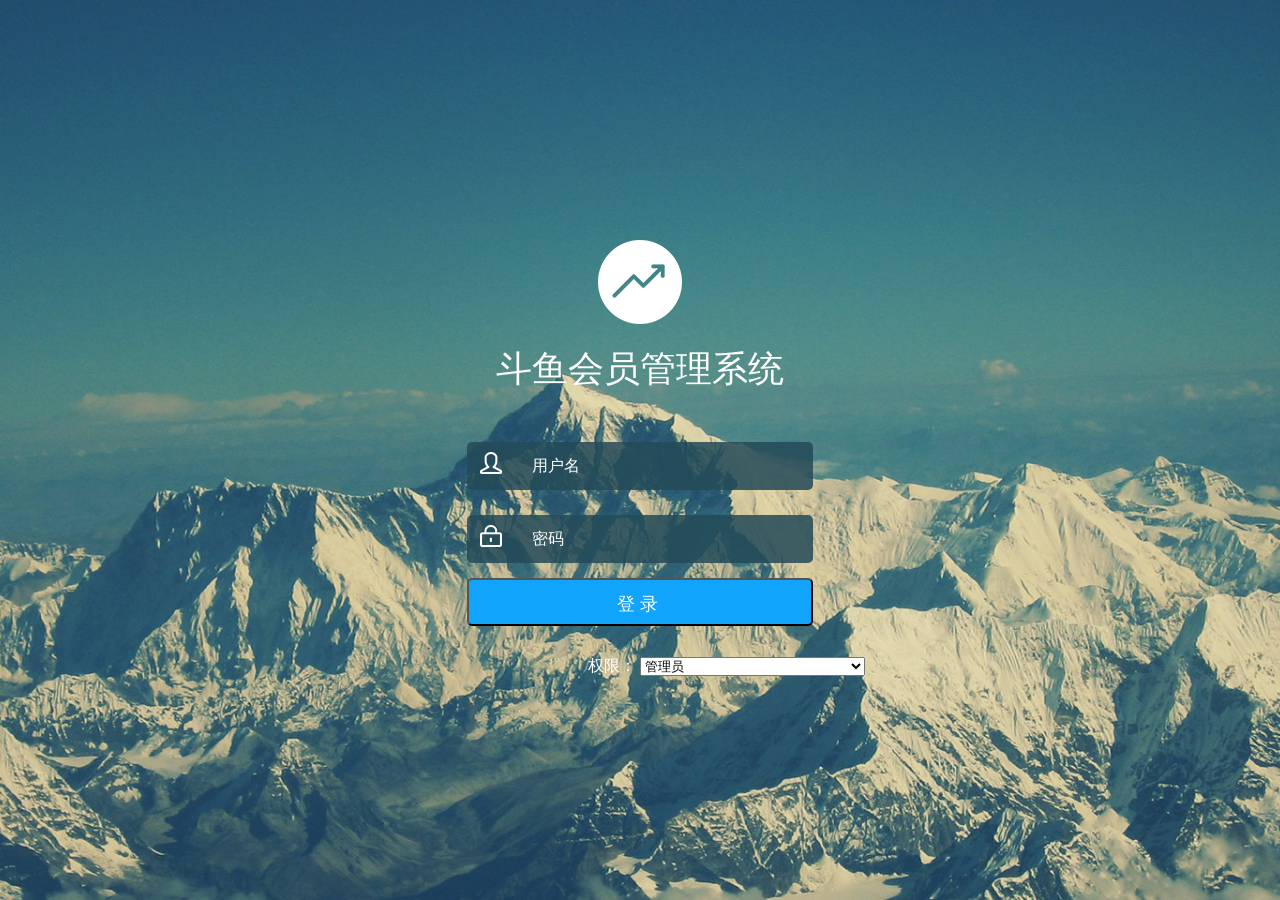
==== src/main/resources/static/index.html @ 50ec1e51 "初始化" ====
<!DOCTYPE html>
<html lang="en">
<head>
    <meta charset="UTF-8">
    <title>Title</title>
</head>
<link href="js/bootstrap.css" rel="stylesheet" />

<script type="text/javascript" src="js/jquery-1.10.2.js"></script>  
<title>用户登陆</title>
<style>
*{
    padding: 0;
    margin: 0;
    box-sizing: border-box;
    font-family: "微软雅黑", Verdana, Arial, Helvetica, sans-serif;
}
ul,li{
    list-style: none
}
button{
    text-decoration: none;
}
body{

}
/*登录start*/
.login {
    width: 100%;
    height: 100%;
    background: url(images/login-bg.jpg) no-repeat center center;
    position: absolute;
    top: 0;
    left: 0;
    background-size: cover;
    text-align: center;
    overflow: hidden;
}
.login .loginArea {
    width: 346px;
    height: 420px;
    position: absolute;
    top: 50%;
    left: 50%;
    margin: -210px 0 0 -173px;
}

.login .loginArea .header img {
    width: 84px;
    height: 84px;
}

.login .loginArea .header h3 {
    font-size: 36px;
    color: #fff;
    line-height: 46px;
    font-weight: normal;
    margin-top: 18px;
}

.login .loginArea .content {
    margin-top: 50px;
}

.login .loginArea .content ul {
    padding-bottom: 15px;
}

.login .loginArea .content li, .login .loginArea .content button.loginBtn {
    border-radius: 5px;
}

.login .loginArea .content li {
    background-color: rgba(36, 74, 89, 0.85);
    margin-top: 25px;
    overflow: hidden;
}

.login .loginArea .content button.loginBtn {
    width: 100%;
    height: 48px;
    display: block;
    background-color: #10a4fc;
    font-size: 18px;
    color: #fff;
    line-height: 48px;
    text-align: center;
    letter-spacing: 5px;
}

.login .loginArea .content button.loginBtn:hover {
    background-color: #0b8cd9;
}

.login .loginArea .content em {
    width: 37px;
    height: 28px;
    display: block;
    float: left;
    margin: 10px 0 0 13px;
    background: url(images/login-icon.png) no-repeat;
}

.login .loginArea .content input {
    width: 296px;
    height: 48px;
    display: block;
    float: left;
    border: none;
    background-color: transparent;
    padding-left: 15px;
    font-size: 16px;
    line-height: 100%;
    color: #fff;
}

input::-webkit-input-placeholder{
    color: #fff;
}
input:-moz-placeholder{
    color: #fff;
}
input::-moz-placeholder{
    color: #fff;
}
input:-ms-input-placeholder{
    color: #fff;
}

.login .loginArea .content li:nth-child(1) em {
    background-position: 0 0;
}

.login .loginArea .content li:nth-child(2) em {
    background-position: 0 -32px;
}

.login .loginArea .content li:nth-child(3) {
    width: 100%;
    height: 28px;
    font-size: 18px;
    color: #f35e5e;
    line-height: 32px;
    text-align: left;
    background: none;
    margin: 0;
}
.form-control{
	display:inline-block !important;
	width: 65% !important;
}

</style>
<script>

function login(){
	$.post("/DouyuMMS/login/judgeUser?account="+$("#loginId").val()+"&password="+$("#password").val()+"&privilege="+$("#privilege").val(),function(data){
		
		if(data.result == "error"){
			alert("用户名或密码错误！！！");
			return;
		}
		 else if(data.result == "black"){			
			alert("你已经被拉入黑名单，请找管理员取消拉黑！！！");
			return;
		}
		else{			
			$("#login-regis").attr("method","post");
            $("#login-regis").attr("action","/DouyuMMS/login/r");
            $("#login-regis").submit();
		}
	});		
}

</script>
</head>
<body>
<div class="login">
    <div class="loginArea">
        <div class="header">
            <img src="images/login-logo.png" alt="">
            <h3>斗鱼会员管理系统</h3>
        </div>
        <div class="content">
            <form id="login-regis" operatype="login">
                <ul>
                    <li><em></em><input type="text" name="account"  placeholder="用户名" id="loginId" value="" required></li>
                    <li><em></em><input type="password" name="password"  placeholder="密码" id="password" value="" required></li>
                </ul>
                <button class="loginBtn" id="admin_btns" type="button" onclick="login()">登录</button>
                <div style="height:30px !important;"></div>
                 <div class="col-sm-6 col-xs-12" style="position:relative;left:25%;">
	                <div class="form-group">
                        <label style="color:#fff;">权限：</label>
                        <select class="form-control" name="privilege" id="privilege">
                            <option value="0" selected>管理员</option>
             				<option value="1">会员</option>
             				<option value="2">主播</option>
                        </select>
                    </div>	
                  </div>	
            </form>
        </div>
    </div>
</div>


</body>
</html>
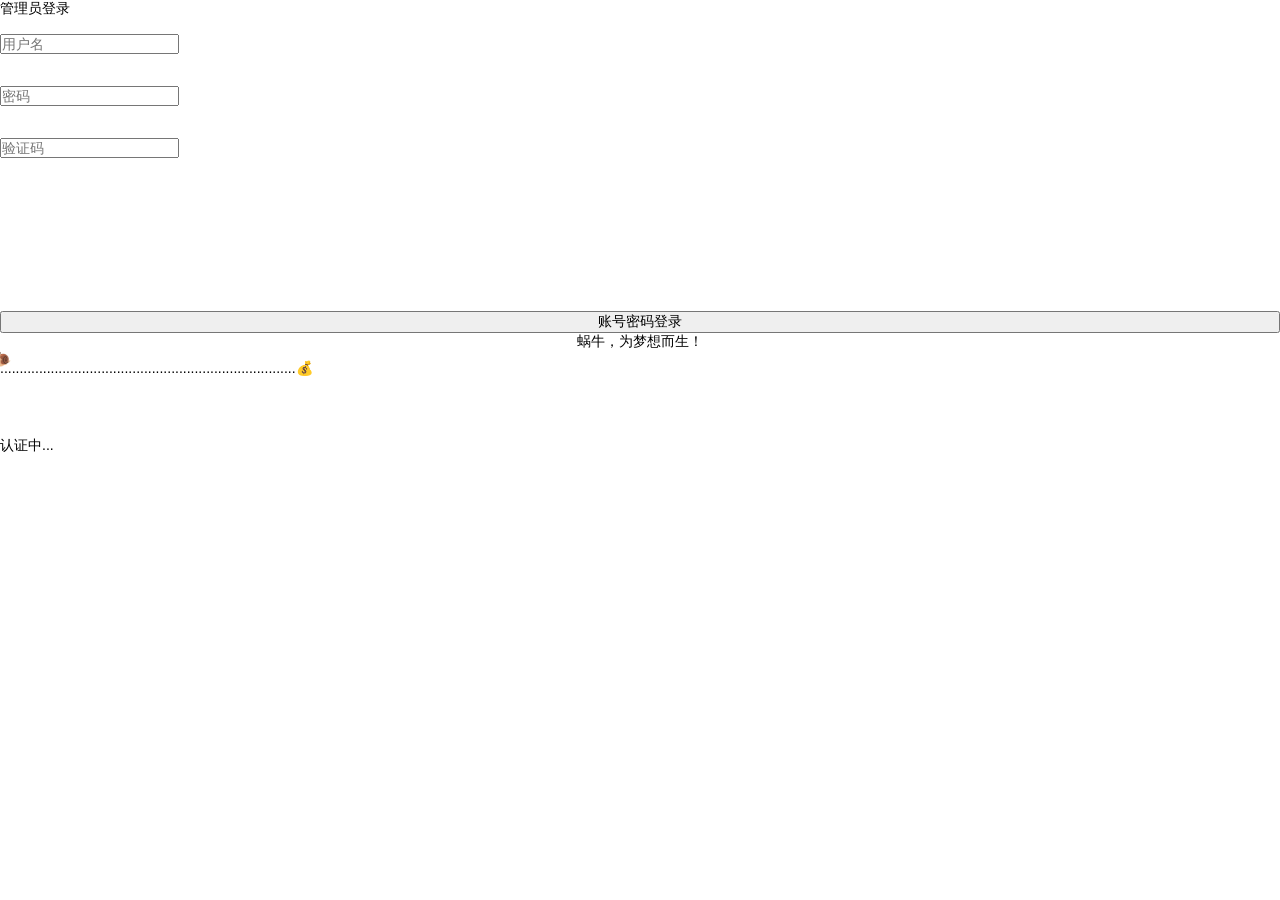
==== commit e64dc6b8: "login page" ====
--- a/src/main/resources/static/index.html
+++ b/src/main/resources/static/index.html
@@ -1,209 +1,335 @@
-<!DOCTYPE html>
-<html lang="en">
-<head>
-    <meta charset="UTF-8">
-    <title>Title</title>
-</head>
-<link href="js/bootstrap.css" rel="stylesheet" />
-
-<script type="text/javascript" src="js/jquery-1.10.2.js"></script>  
-<title>用户登陆</title>
-<style>
-*{
-    padding: 0;
-    margin: 0;
-    box-sizing: border-box;
-    font-family: "微软雅黑", Verdana, Arial, Helvetica, sans-serif;
-}
-ul,li{
-    list-style: none
-}
-button{
-    text-decoration: none;
-}
-body{
-
-}
-/*登录start*/
-.login {
-    width: 100%;
-    height: 100%;
-    background: url(images/login-bg.jpg) no-repeat center center;
-    position: absolute;
-    top: 0;
-    left: 0;
-    background-size: cover;
-    text-align: center;
-    overflow: hidden;
-}
-.login .loginArea {
-    width: 346px;
-    height: 420px;
-    position: absolute;
-    top: 50%;
-    left: 50%;
-    margin: -210px 0 0 -173px;
-}
-
-.login .loginArea .header img {
-    width: 84px;
-    height: 84px;
-}
-
-.login .loginArea .header h3 {
-    font-size: 36px;
-    color: #fff;
-    line-height: 46px;
-    font-weight: normal;
-    margin-top: 18px;
-}
-
-.login .loginArea .content {
-    margin-top: 50px;
-}
-
-.login .loginArea .content ul {
-    padding-bottom: 15px;
-}
-
-.login .loginArea .content li, .login .loginArea .content button.loginBtn {
-    border-radius: 5px;
-}
-
-.login .loginArea .content li {
-    background-color: rgba(36, 74, 89, 0.85);
-    margin-top: 25px;
-    overflow: hidden;
-}
-
-.login .loginArea .content button.loginBtn {
-    width: 100%;
-    height: 48px;
-    display: block;
-    background-color: #10a4fc;
-    font-size: 18px;
-    color: #fff;
-    line-height: 48px;
-    text-align: center;
-    letter-spacing: 5px;
-}
-
-.login .loginArea .content button.loginBtn:hover {
-    background-color: #0b8cd9;
-}
-
-.login .loginArea .content em {
-    width: 37px;
-    height: 28px;
-    display: block;
-    float: left;
-    margin: 10px 0 0 13px;
-    background: url(images/login-icon.png) no-repeat;
-}
-
-.login .loginArea .content input {
-    width: 296px;
-    height: 48px;
-    display: block;
-    float: left;
-    border: none;
-    background-color: transparent;
-    padding-left: 15px;
-    font-size: 16px;
-    line-height: 100%;
-    color: #fff;
-}
-
-input::-webkit-input-placeholder{
-    color: #fff;
-}
-input:-moz-placeholder{
-    color: #fff;
-}
-input::-moz-placeholder{
-    color: #fff;
-}
-input:-ms-input-placeholder{
-    color: #fff;
-}
-
-.login .loginArea .content li:nth-child(1) em {
-    background-position: 0 0;
-}
-
-.login .loginArea .content li:nth-child(2) em {
-    background-position: 0 -32px;
-}
-
-.login .loginArea .content li:nth-child(3) {
-    width: 100%;
-    height: 28px;
-    font-size: 18px;
-    color: #f35e5e;
-    line-height: 32px;
-    text-align: left;
-    background: none;
-    margin: 0;
-}
-.form-control{
-	display:inline-block !important;
-	width: 65% !important;
-}
-
-</style>
-<script>
-
-function login(){
-	$.post("/DouyuMMS/login/judgeUser?account="+$("#loginId").val()+"&password="+$("#password").val()+"&privilege="+$("#privilege").val(),function(data){
-		
-		if(data.result == "error"){
-			alert("用户名或密码错误！！！");
-			return;
-		}
-		 else if(data.result == "black"){			
-			alert("你已经被拉入黑名单，请找管理员取消拉黑！！！");
-			return;
-		}
-		else{			
-			$("#login-regis").attr("method","post");
-            $("#login-regis").attr("action","/DouyuMMS/login/r");
-            $("#login-regis").submit();
-		}
-	});		
-}
-
-</script>
-</head>
-<body>
-<div class="login">
-    <div class="loginArea">
-        <div class="header">
-            <img src="images/login-logo.png" alt="">
-            <h3>斗鱼会员管理系统</h3>
-        </div>
-        <div class="content">
-            <form id="login-regis" operatype="login">
-                <ul>
-                    <li><em></em><input type="text" name="account"  placeholder="用户名" id="loginId" value="" required></li>
-                    <li><em></em><input type="password" name="password"  placeholder="密码" id="password" value="" required></li>
-                </ul>
-                <button class="loginBtn" id="admin_btns" type="button" onclick="login()">登录</button>
-                <div style="height:30px !important;"></div>
-                 <div class="col-sm-6 col-xs-12" style="position:relative;left:25%;">
-	                <div class="form-group">
-                        <label style="color:#fff;">权限：</label>
-                        <select class="form-control" name="privilege" id="privilege">
-                            <option value="0" selected>管理员</option>
-             				<option value="1">会员</option>
-             				<option value="2">主播</option>
-                        </select>
-                    </div>	
-                  </div>	
-            </form>
-        </div>
-    </div>
-</div>
-
-
-</body>
-</html>+<!DOCTYPE html>
+<html>
+<head>
+    <meta charset="UTF-8">
+    <meta http-equiv="X-UA-Compatible" content="IE=edge,chrome=1">
+    <meta name="viewport" content="width=device-width, initial-scale=1.0">
+    <meta http-equiv="pragma" content="no-cache">
+    <meta http-equiv="cache-control" content="no-cache">
+    <meta http-equiv="expires" content="0">
+    <title>Login</title>
+    <link href="/css/default.css" rel="stylesheet" type="text/css" />
+    <!--必要样式-->
+    <link href="/css/styles.css" rel="stylesheet" type="text/css" />
+    <link href="/css/demo.css" rel="stylesheet" type="text/css" />
+    <link href="/css/loaders.css" rel="stylesheet" type="text/css" />
+    <meta http-equiv="Access-Control-Allow-Origin" content="*" />
+</head>
+<body>
+
+<div class='login'>
+    <div class='login_title'>
+        <span>管理员登录</span>
+    </div>
+    <div class='login_fields'>
+        <div class='login_fields__user'>
+            <div class='icon'>
+                <img alt="" src='/img/user_icon_copy.png'>
+            </div>
+            <input name="login" placeholder='用户名' maxlength="13" type='text' autocomplete="off"/>
+            <div class='validation'>
+                <img alt="" src='/img/tick.png'>
+            </div>
+        </div>
+        <div class='login_fields__password'>
+            <div class='icon'>
+                <img alt="" src='/img/lock_icon_copy.png'>
+            </div>
+            <input name="pwd" placeholder='密码' maxlength="16" type='text' autocomplete="off">
+            <div class='validation'>
+                <img alt="" src='/img/tick.png'>
+            </div>
+        </div>
+        <div class='login_fields__password'>
+            <div class='icon'>
+                <img alt="" src='/img/key.png'>
+            </div>
+            <input name="code" placeholder='验证码' maxlength="4" type="text"  autocomplete="off">
+            <div class='validation' style="opacity: 1; right: -5px;top: -3px;">
+                <canvas class="J_codeimg" id="myCanvas" onclick="Code();">对不起，您的浏览器不支持canvas，请下载最新版浏览器!</canvas>
+            </div>
+        </div>
+        <div class='login_fields__submit'>
+            <input type='button' value='账号密码登录' style="width:100%">
+        </div>
+        <!--<div class='login_fields__submit'>-->
+        <!--<input type='submit' value='人脸登录' style="width:100%;margin-top:2%;">-->
+        <!--</div>-->
+    </div>
+
+
+    <div class='success'>
+    </div>
+    <div class='disclaimer'>
+        <p><center>蜗牛，为梦想而生！</center></p>
+        <div>
+            <marquee scrollamount="1" behavior="scroll" style="height: 26px; width: 89%;" direction="right">🐌</marquee>
+            <P style="margin-top: -20px;">............................................................................💰</p>
+        </div>
+        <a href="/registered" style="color:#FFF;font-size: 10px;text-decoration: underline; ">还没有账号，点击注册</a>
+    </div>
+</div>
+<div class='authent'>
+    <div class="loader" style="height: 44px;width: 44px;margin-left: 28px;">
+        <div class="loader-inner ball-clip-rotate-multiple">
+            <div></div>
+            <div></div>
+            <div></div>
+        </div>
+    </div>
+    <p>认证中...</p>
+</div>
+<div class="OverWindows"></div>
+<link href="layui/css/layui.css" rel="stylesheet" type="text/css" />
+<script src="http://www.jq22.com/jquery/jquery-1.10.2.js"></script>
+<script type="text/javascript" src="js/jquery-ui.min.js"></script>
+<script type="text/javascript" src='js/stopExecutionOnTimeout.js?t=1'></script>
+<script src="layui/layui.js" type="text/javascript"></script>
+<script src="js/Particleground.js" type="text/javascript"></script>
+<script src="js/Treatment.js" type="text/javascript"></script>
+<!-- <script src="js/jquery.mockjax.js" type="text/javascript"></script> -->
+<script type="text/javascript">
+		//人脸识别登录
+	     $('input[type="submit"]').click(function () {
+	     	// fullscreen();
+	     	LodingFun();
+	     });
+		var canGetCookie = 0;//是否支持存储Cookie 0 不支持 1 支持
+		var ajaxmockjax = 1;//是否启用虚拟Ajax的请求响 0 不启用  1 启用
+		//默认账号密码
+		// var truelogin = "kbcxy";
+		// var truepwd = "mcwjs";
+
+		var CodeVal = 0;
+	    Code();
+	    function Code() {
+			if(canGetCookie == 1){
+				createCode("AdminCode");
+				var AdminCode = getCookieValue("AdminCode");
+				showCheck(AdminCode);
+			}else{
+				showCheck(createCode(""));
+			}
+	    }
+	    function showCheck(a) {
+			CodeVal = a;
+	        var c = document.getElementById("myCanvas");
+	        var ctx = c.getContext("2d");
+	        ctx.clearRect(0, 0, 1000, 1000);
+	        ctx.font = "80px 'Hiragino Sans GB'";
+	        ctx.fillStyle = "#E8DFE8";
+	        ctx.fillText(a, 0, 100);
+	    }
+	    $(document).keypress(function (e) {
+	        // 回车键事件
+	        if (e.which == 13) {
+	            $('input[type="button"]').click();
+	        }
+	    });
+	    //粒子背景特效
+	    $('body').particleground({
+	        dotColor: '#E8DFE8',
+	        lineColor: '#133b88'
+	    });
+	    $('input[name="pwd"]').focus(function () {
+	        $(this).attr('type', 'password');
+	    });
+	    $('input[type="text"]').focus(function () {
+	        $(this).prev().animate({ 'opacity': '1' }, 200);
+	    });
+	    $('input[type="text"],input[type="password"]').blur(function () {
+	        $(this).prev().animate({ 'opacity': '.5' }, 200);
+	    });
+	    $('input[name="login"],input[name="pwd"]').keyup(function () {
+	        var Len = $(this).val().length;
+	        if (!$(this).val() == '' && Len >= 5) {
+	            $(this).next().animate({
+	                'opacity': '1',
+	                'right': '30'
+	            }, 200);
+	        } else {
+	            $(this).next().animate({
+	                'opacity': '0',
+	                'right': '20'
+	            }, 200);
+	        }
+	    });
+	    var open = 0;
+
+	    layui.use('layer', function () {
+
+	        //非空验证
+	        $('input[type="button"]').click(function () {
+	            var login = $('input[name="login"]').val();
+	            var pwd = $('input[name="pwd"]').val();
+	            var code = $('input[name="code"]').val();
+	            if (login == '') {
+	                ErroAlert('请输入您的账号');
+	            } else if (pwd == '') {
+	                ErroAlert('请输入密码');
+	            } else if (code == '' || code.length != 4) {
+	                ErroAlert('输入验证码');
+	            } else if (code.toUpperCase() != CodeVal.toUpperCase()){
+	            	ErroAlert('验证码错误');
+	            	Code();
+	            }else {
+	                //认证中..
+	                 <!--fullscreen();-->
+	                $('.login').addClass('test'); //倾斜特效
+	                setTimeout(function () {
+	                    $('.login').addClass('testtwo'); //平移特效
+	                }, 300);
+	                setTimeout(function () {
+	                    $('.authent').show().animate({ right: -320 }, {
+	                        easing: 'easeOutQuint',
+	                        duration: 600,
+	                        queue: false
+	                    });
+	                    $('.authent').animate({ opacity: 1 }, {
+	                        duration: 200,
+	                        queue: false
+	                    }).addClass('visible');
+	                }, 500);
+	                //调用
+	                //登陆
+	                var userInfo = { userName: login, password: pwd, code: code };
+					//此处做为ajax内部判断
+					var url = "user/login";
+
+	                AjaxPost(url, userInfo,
+	                                function () {
+	                                    //ajax加载中
+	                                },
+	                                function (data) {
+	                                    //ajax返回
+	                                    //认证完成
+	                                    setTimeout(function () {
+	                                        $('.authent').show().animate({ right: 90 }, {
+	                                            easing: 'easeOutQuint',
+	                                            duration: 600,
+	                                            queue: false
+	                                        });
+	                                        $('.authent').animate({ opacity: 0 }, {
+	                                            duration: 200,
+	                                            queue: false
+	                                        }).addClass('visible');
+	                                        $('.login').removeClass('testtwo'); //平移特效
+	                                    }, 2000);
+	                                    setTimeout(function () {
+	                                        $('.authent').hide();
+	                                        $('.login').removeClass('test');
+	                                        if (data.resultCode == '1') {
+	                                            //登录成功
+	                                            $('.login div').fadeOut(100);
+	                                            $('.success').fadeIn(1000);
+	                                            $('.success').html(data.Text);
+												//跳转操作
+												window.location.href = "/choose";
+	                                        } else {
+	                                            // AjaxErro(data.result);
+	                                           ErroAlert(data.result);
+	                                        }
+	                                    }, 2400);
+	                                })
+	            }
+	        })
+	    })
+	    var fullscreen = function () {
+	        elem = document.body;
+	        if (elem.webkitRequestFullScreen) {
+	            elem.webkitRequestFullScreen();
+	        } else if (elem.mozRequestFullScreen) {
+	            elem.mozRequestFullScreen();
+	        } else if (elem.requestFullScreen) {
+	            elem.requestFullscreen();
+	        } else {
+	            //浏览器不支持全屏API或已被禁用
+	        }
+	    }
+		// if(ajaxmockjax == 1){
+		// 	$.mockjax({
+		// 		url: 'Ajax/Login',
+		// 		status: 200,
+		// 		responseTime: 50,
+		// 		responseText: {"Status":"ok","Text":"登陆成功<br /><br />欢迎回来"}
+		// 	});
+		// 	$.mockjax({
+		// 		url: 'Ajax/LoginFalse',
+		// 		status: 200,
+		// 		responseTime: 50,
+		// 		responseText: {"Status":"Erro","Erro":"账号名或密码或验证码有误"}
+		// 	});
+		// }
+		function LodingFun(userName) {
+		    $.ajax({
+		        type: "get",
+		        url: "http://localhost:8081/user/faceLogin?userName="+"COMMONIMG.png",
+		        dataType:"json",
+		        beforesend:InfoAlert("即将进行人脸捕捉,请将您的脸对准摄像头！"),
+		        success:function(data){
+		         	if (data.resultCode == 1) {
+		         		 // fullscreen();
+		         		 $('.login').addClass('test'); //倾斜特效
+	                setTimeout(function () {
+	                    $('.login').addClass('testtwo'); //平移特效
+	                }, 300);
+	                setTimeout(function () {
+	                    $('.authent').show().animate({ right: -320 }, {
+	                        easing: 'easeOutQuint',
+	                        duration: 600,
+	                        queue: false
+	                    });
+	                    $('.authent').animate({ opacity: 1 }, {
+	                        duration: 200,
+	                        queue: false
+	                    }).addClass('visible');
+	                }, 500);
+		         		faceSearch();
+		         	} else {
+		         		ErroAlert("摄像头拉取失败");
+		         	}
+
+		         }
+		    });
+		}
+		function faceSearch() {
+			AjaxPost("user/certificationIdentity", null,
+	            function () {
+	                //ajax加载中
+	                //认证中..
+	            },
+	            function (data) {
+	                //ajax返回
+	                //认证完成
+	                setTimeout(function () {
+	                    $('.authent').show().animate({ right: 90 }, {
+	                        easing: 'easeOutQuint',
+	                        duration: 600,
+	                        queue: false
+	                    });
+	                    $('.authent').animate({ opacity: 0 }, {
+	                        duration: 200,
+	                        queue: false
+	                    }).addClass('visible');
+	                    $('.login').removeClass('testtwo'); //平移特效
+	                }, 2000);
+	                setTimeout(function () {
+	                    $('.authent').hide();
+	                    $('.login').removeClass('test');
+	                    if (data.resultCode == 1) {
+	                        //登录成功
+	                        $('.login div').fadeOut(100);
+	                        $('.success').fadeIn(1000);
+	                        $('.success').html(data.Text);
+	                        InfoAlert("用户："+data.data.userName+"，识别成功，人脸相似度："+data.data.score, function() {	// 跳转操作
+	                       	window.location.href = "mainPage/mainPage.html";
+	                        });
+	                    } else {
+	                       ErroAlert(data.result);
+	                    }
+	                }, 2400);
+	            })
+		}
+    </script>
+</body>
+</html>
--- a/src/main/resources/static/layui/css/layui.css
+++ b/src/main/resources/static/layui/css/layui.css
@@ -0,0 +1,2 @@
+/** layui-v1.0.9_rls MIT License By http://www.layui.com */
+ .layui-laypage a,a{text-decoration:none}.layui-btn,.layui-inline,img{vertical-align:middle}.layui-btn,.layui-unselect{-webkit-user-select:none;-ms-user-select:none;-moz-user-select:none}.layui-btn,.layui-tree li i,.layui-unselect{-moz-user-select:none}blockquote,body,button,dd,div,dl,dt,form,h1,h2,h3,h4,h5,h6,input,li,ol,p,pre,td,textarea,th,ul{margin:0;padding:0;-webkit-tap-highlight-color:rgba(0,0,0,0)}a:active,a:hover{outline:0}img{display:inline-block;border:none}li{list-style:none}table{border-collapse:collapse;border-spacing:0}h1,h2,h3{font-size:14px;font-weight:400}h4,h5,h6{font-size:100%;font-weight:400}button,input,optgroup,option,select,textarea{font-family:inherit;font-size:inherit;font-style:inherit;font-weight:inherit;outline:0}pre{white-space:pre-wrap;white-space:-moz-pre-wrap;white-space:-pre-wrap;white-space:-o-pre-wrap;word-wrap:break-word}::-webkit-scrollbar{width:10px;height:10px}::-webkit-scrollbar-button:vertical{display:none}::-webkit-scrollbar-corner,::-webkit-scrollbar-track{background-color:#e2e2e2}::-webkit-scrollbar-thumb{border-radius:0;background-color:rgba(0,0,0,.3)}::-webkit-scrollbar-thumb:vertical:hover{background-color:rgba(0,0,0,.35)}::-webkit-scrollbar-thumb:vertical:active{background-color:rgba(0,0,0,.38)}@font-face{font-family:layui-icon;src:url(../font/iconfont.eot?v=1.0.9);src:url(../font/iconfont.eot?v=1.0.9#iefix) format('embedded-opentype'),url(../font/iconfont.svg?v=1.0.9#iconfont) format('svg'),url(../font/iconfont.woff?v=1.0.9) format('woff'),url(../font/iconfont.ttf?v=1.0.9) format('truetype')}.layui-icon{font-family:layui-icon!important;font-size:16px;font-style:normal;-webkit-font-smoothing:antialiased;-moz-osx-font-smoothing:grayscale}body{line-height:24px;font:14px Helvetica Neue,Helvetica,PingFang SC,\5FAE\8F6F\96C5\9ED1,Tahoma,Arial,sans-serif}hr{height:1px;margin:10px 0;border:0;background-color:#e2e2e2;clear:both}a{color:#333}a:hover{color:#777}a cite{font-style:normal;*cursor:pointer}.layui-box,.layui-box *{-webkit-box-sizing:content-box!important;-moz-box-sizing:content-box!important;box-sizing:content-box!important}.layui-border-box,.layui-border-box *{-webkit-box-sizing:border-box!important;-moz-box-sizing:border-box!important;box-sizing:border-box!important}.layui-clear{clear:both;*zoom:1}.layui-clear:after{content:'\20';clear:both;*zoom:1;display:block;height:0}.layui-inline{position:relative;display:inline-block;*display:inline;*zoom:1}.layui-edge{position:absolute;width:0;height:0;border-style:dashed;border-color:transparent;overflow:hidden}.layui-elip{text-overflow:ellipsis;overflow:hidden;white-space:nowrap}.layui-disabled,.layui-disabled:hover{color:#d2d2d2!important;cursor:not-allowed!important}.layui-circle{border-radius:100%}.layui-show{display:block!important}.layui-hide{display:none!important}.layui-main{position:relative;width:1140px;margin:0 auto}.layui-header{position:relative;z-index:1000;height:60px}.layui-header a:hover{transition:all .5s;-webkit-transition:all .5s}.layui-side{position:fixed;top:0;bottom:0;z-index:999;width:200px;overflow-x:hidden}.layui-side-scroll{width:220px;height:100%;overflow-x:hidden}.layui-body{position:absolute;left:200px;right:0;top:0;bottom:0;z-index:998;width:auto;overflow:hidden;overflow-y:auto;-webkit-box-sizing:border-box;-moz-box-sizing:border-box;box-sizing:border-box}.layui-layout-admin .layui-header{background-color:#23262E}.layui-layout-admin .layui-side{top:60px;width:200px;overflow-x:hidden}.layui-layout-admin .layui-body{top:60px;bottom:44px}.layui-layout-admin .layui-main{width:auto;margin:0 15px}.layui-layout-admin .layui-footer{position:fixed;left:200px;right:0;bottom:0;height:44px;background-color:#eee}.layui-btn,.layui-input,.layui-select,.layui-textarea,.layui-upload-button{outline:0;-webkit-transition:border-color .3s cubic-bezier(.65,.05,.35,.5);transition:border-color .3s cubic-bezier(.65,.05,.35,.5);-webkit-box-sizing:border-box!important;-moz-box-sizing:border-box!important;box-sizing:border-box!important}.layui-elem-quote{margin-bottom:10px;padding:15px;line-height:22px;border-left:5px solid #009688;border-radius:0 2px 2px 0;background-color:#f2f2f2}.layui-quote-nm{border-color:#e2e2e2;border-style:solid;border-width:1px 1px 1px 5px;background:0 0}.layui-elem-field{margin-bottom:10px;padding:0;border:1px solid #e2e2e2}.layui-elem-field legend{margin-left:20px;padding:0 10px;font-size:20px;font-weight:300}.layui-field-title{margin:10px 0 20px;border:none;border-top:1px solid #e2e2e2}.layui-field-box{padding:10px 15px}.layui-field-title .layui-field-box{padding:10px 0}.layui-progress{position:relative;height:6px;border-radius:20px;background-color:#e2e2e2}.layui-progress-bar{position:absolute;width:0;max-width:100%;height:6px;border-radius:20px;text-align:right;background-color:#5FB878;transition:all .3s;-webkit-transition:all .3s}.layui-progress-big,.layui-progress-big .layui-progress-bar{height:18px;line-height:18px}.layui-progress-text{position:relative;top:-18px;line-height:18px;font-size:12px;color:#666}.layui-progress-big .layui-progress-text{position:static;padding:0 10px;color:#fff}.layui-collapse{border:1px solid #e2e2e2;border-radius:2px}.layui-colla-item{border-top:1px solid #e2e2e2}.layui-colla-item:first-child{border-top:none}.layui-colla-title{position:relative;height:42px;line-height:42px;padding:0 15px 0 35px;color:#333;background-color:#f2f2f2;cursor:pointer}.layui-colla-content{display:none;padding:10px 15px;line-height:22px;border-top:1px solid #e2e2e2;color:#666}.layui-colla-icon{position:absolute;left:15px;top:0;font-size:14px}.layui-bg-red{background-color:#FF5722}.layui-bg-orange{background-color:#F7B824}.layui-bg-green{background-color:#009688}.layui-bg-cyan{background-color:#2F4056}.layui-bg-blue{background-color:#1E9FFF}.layui-bg-black{background-color:#393D49}.layui-bg-gray{background-color:#eee}.layui-word-aux{font-size:12px;color:#999;padding:0 5px}.layui-btn{display:inline-block;height:38px;line-height:38px;padding:0 18px;background-color:#009688;color:#fff;white-space:nowrap;text-align:center;font-size:14px;border:none;border-radius:2px;cursor:pointer;opacity:.9;filter:alpha(opacity=90)}.layui-btn:hover{opacity:.8;filter:alpha(opacity=80);color:#fff}.layui-btn:active{opacity:1;filter:alpha(opacity=100)}.layui-btn+.layui-btn{margin-left:10px}.layui-btn-radius{border-radius:100px}.layui-btn .layui-icon{font-size:18px;vertical-align:bottom}.layui-btn-primary{border:1px solid #C9C9C9;background-color:#fff;color:#555}.layui-btn-primary:hover{border-color:#009688;color:#333}.layui-btn-normal{background-color:#1E9FFF}.layui-btn-warm{background-color:#F7B824}.layui-btn-danger{background-color:#FF5722}.layui-btn-disabled,.layui-btn-disabled:active,.layui-btn-disabled:hover{border:1px solid #e6e6e6;background-color:#FBFBFB;color:#C9C9C9;cursor:not-allowed;opacity:1}.layui-btn-big{height:44px;line-height:44px;padding:0 25px;font-size:16px}.layui-btn-small{height:30px;line-height:30px;padding:0 10px;font-size:12px}.layui-btn-small i{font-size:16px!important}.layui-btn-mini{height:22px;line-height:22px;padding:0 5px;font-size:12px}.layui-btn-mini i{font-size:14px!important}.layui-btn-group{display:inline-block;vertical-align:middle;font-size:0}.layui-btn-group .layui-btn{margin-left:0!important;margin-right:0!important;border-left:1px solid rgba(255,255,255,.5);border-radius:0}.layui-btn-group .layui-btn-primary{border-left:none}.layui-btn-group .layui-btn-primary:hover{border-color:#C9C9C9;color:#009688}.layui-btn-group .layui-btn:first-child{border-left:none;border-radius:2px 0 0 2px}.layui-btn-group .layui-btn-primary:first-child{border-left:1px solid #c9c9c9}.layui-btn-group .layui-btn:last-child{border-radius:0 2px 2px 0}.layui-btn-group .layui-btn+.layui-btn{margin-left:0}.layui-btn-group+.layui-btn-group{margin-left:10px}.layui-input,.layui-select,.layui-textarea{height:38px;line-height:38px;line-height:36px\9;border:1px solid #e6e6e6;background-color:#fff;border-radius:2px}.layui-form-label,.layui-form-mid,.layui-textarea{line-height:20px;position:relative}.layui-input,.layui-textarea{display:block;width:100%;padding-left:10px}.layui-input:hover,.layui-textarea:hover{border-color:#D2D2D2!important}.layui-input:focus,.layui-textarea:focus{border-color:#C9C9C9!important}.layui-textarea{min-height:100px;height:auto;padding:6px 10px;resize:vertical}.layui-select{padding:0 10px}.layui-form input[type=checkbox],.layui-form input[type=radio],.layui-form select{display:none}.layui-form-item{margin-bottom:15px;clear:both;*zoom:1}.layui-form-item:after{content:'\20';clear:both;*zoom:1;display:block;height:0}.layui-form-label{float:left;display:block;padding:9px 15px;width:80px;font-weight:400;text-align:right}.layui-form-item .layui-inline{margin-bottom:5px;margin-right:10px}.layui-input-block,.layui-input-inline{position:relative}.layui-input-block{margin-left:110px;min-height:36px}.layui-input-inline{display:inline-block;vertical-align:middle}.layui-form-item .layui-input-inline{float:left;width:190px;margin-right:10px}.layui-form-text .layui-input-inline{width:auto}.layui-form-mid{float:left;display:block;padding:8px 0;margin-right:10px}.layui-form-danger+.layui-form-select .layui-input,.layui-form-danger:focus{border:1px solid #FF5722!important}.layui-form-select{position:relative}.layui-form-select .layui-input{padding-right:30px;cursor:pointer}.layui-form-select .layui-edge{position:absolute;right:10px;top:50%;margin-top:-3px;cursor:pointer;border-width:6px;border-top-color:#c2c2c2;border-top-style:solid;transition:all .3s;-webkit-transition:all .3s}.layui-form-select dl{display:none;position:absolute;left:0;top:42px;padding:5px 0;z-index:999;min-width:100%;border:1px solid #d2d2d2;max-height:300px;overflow-y:auto;background-color:#fff;border-radius:2px;box-shadow:0 2px 4px rgba(0,0,0,.12);box-sizing:border-box}.layui-form-select dl dd,.layui-form-select dl dt{padding:0 10px;line-height:36px;white-space:nowrap;overflow:hidden;text-overflow:ellipsis}.layui-form-select dl dt{font-size:12px;color:#999}.layui-form-select dl dd{cursor:pointer}.layui-form-select dl dd:hover{background-color:#f2f2f2}.layui-form-select .layui-select-group dd{padding-left:20px}.layui-form-select dl dd.layui-this{background-color:#5FB878;color:#fff}.layui-form-checkbox,.layui-form-select dl dd.layui-disabled{background-color:#fff}.layui-form-selected dl{display:block}.layui-form-checkbox,.layui-form-checkbox *,.layui-form-radio,.layui-form-radio *,.layui-form-switch{display:inline-block;vertical-align:middle}.layui-form-selected .layui-edge{margin-top:-9px;-webkit-transform:rotate(180deg);transform:rotate(180deg);margin-top:-3px\9}:root .layui-form-selected .layui-edge{margin-top:-9px\0/IE9}.layui-select-none{margin:5px 0;text-align:center;color:#999}.layui-select-disabled .layui-disabled{border-color:#eee!important}.layui-select-disabled .layui-edge{border-top-color:#d2d2d2}.layui-form-checkbox{position:relative;height:30px;line-height:28px;margin-right:10px;padding-right:30px;border:1px solid #d2d2d2;cursor:pointer;font-size:0;border-radius:2px;-webkit-transition:.1s linear;transition:.1s linear;box-sizing:border-box!important}.layui-form-checkbox:hover{border:1px solid #c2c2c2}.layui-form-checkbox span{padding:0 10px;height:100%;font-size:14px;background-color:#d2d2d2;color:#fff;overflow:hidden;white-space:nowrap;text-overflow:ellipsis}.layui-form-checkbox:hover span{background-color:#c2c2c2}.layui-form-checkbox i{position:absolute;right:0;width:30px;color:#fff;font-size:20px;text-align:center}.layui-form-checkbox:hover i{color:#c2c2c2}.layui-form-checked,.layui-form-checked:hover{border-color:#5FB878}.layui-form-checked span,.layui-form-checked:hover span{background-color:#5FB878}.layui-form-checked i,.layui-form-checked:hover i{color:#5FB878}.layui-form-item .layui-form-checkbox{margin-top:4px}.layui-form-checkbox[lay-skin=primary]{height:auto!important;line-height:normal!important;border:none!important;margin-right:0;padding-right:0;background:0 0}.layui-form-checkbox[lay-skin=primary] span{float:right;padding-right:15px;line-height:18px;background:0 0;color:#666}.layui-form-checkbox[lay-skin=primary] i{position:relative;top:0;width:16px;line-height:16px;border:1px solid #d2d2d2;font-size:12px;border-radius:2px;background-color:#fff;-webkit-transition:.1s linear;transition:.1s linear}.layui-form-checkbox[lay-skin=primary]:hover i{border-color:#5FB878;color:#fff}.layui-form-checked[lay-skin=primary] i{border-color:#5FB878;background-color:#5FB878;color:#fff}.layui-checkbox-disbaled[lay-skin=primary] span{background:0 0!important}.layui-checkbox-disbaled[lay-skin=primary]:hover i{border-color:#d2d2d2}.layui-form-item .layui-form-checkbox[lay-skin=primary]{margin-top:10px}.layui-form-switch{position:relative;height:22px;line-height:22px;width:42px;padding:0 5px;margin-top:8px;border:1px solid #d2d2d2;border-radius:20px;cursor:pointer;background-color:#fff;-webkit-transition:.1s linear;transition:.1s linear}.layui-form-switch i{position:absolute;left:5px;top:3px;width:16px;height:16px;border-radius:20px;background-color:#d2d2d2;-webkit-transition:.1s linear;transition:.1s linear}.layui-form-switch em{position:absolute;right:5px;top:0;width:25px;padding:0!important;text-align:center!important;color:#999!important;font-style:normal!important;font-size:12px}.layui-form-onswitch{border-color:#5FB878;background-color:#5FB878}.layui-form-onswitch i{left:32px;background-color:#fff}.layui-form-onswitch em{left:5px;right:auto;color:#fff!important}.layui-checkbox-disbaled{border-color:#e2e2e2!important}.layui-checkbox-disbaled span{background-color:#e2e2e2!important}.layui-checkbox-disbaled:hover i{color:#fff!important}.layui-form-radio{line-height:28px;margin:6px 10px 0 0;padding-right:10px;cursor:pointer;font-size:0}.layui-form-radio i{margin-right:8px;font-size:22px;color:#c2c2c2}.layui-form-radio span{font-size:14px}.layui-form-radio i:hover,.layui-form-radioed i{color:#5FB878}.layui-radio-disbaled i{color:#e2e2e2!important}.layui-form-pane .layui-form-label{width:110px;padding:8px 15px;height:38px;line-height:20px;border:1px solid #e6e6e6;border-radius:2px 0 0 2px;text-align:center;background-color:#FBFBFB;overflow:hidden;white-space:nowrap;text-overflow:ellipsis;-webkit-box-sizing:border-box!important;-moz-box-sizing:border-box!important;box-sizing:border-box!important}.layui-form-pane .layui-input-inline{margin-left:-1px}.layui-form-pane .layui-input-block{margin-left:110px;left:-1px}.layui-form-pane .layui-input{border-radius:0 2px 2px 0}.layui-form-pane .layui-form-text .layui-form-label{float:none;width:100%;border-right:1px solid #e6e6e6;border-radius:2px;-webkit-box-sizing:border-box!important;-moz-box-sizing:border-box!important;box-sizing:border-box!important;text-align:left}.layui-laypage button,.layui-laypage input,.layui-nav{-webkit-box-sizing:border-box!important;-moz-box-sizing:border-box!important}.layui-form-pane .layui-form-text .layui-input-inline{display:block;margin:0;top:-1px;clear:both}.layui-form-pane .layui-form-text .layui-input-block{margin:0;left:0;top:-1px}.layui-form-pane .layui-form-text .layui-textarea{min-height:100px;border-radius:0 0 2px 2px}.layui-form-pane .layui-form-checkbox{margin:4px 0 4px 10px}.layui-form-pane .layui-form-radio,.layui-form-pane .layui-form-switch{margin-top:6px;margin-left:10px}.layui-form-pane .layui-form-item[pane]{position:relative;border:1px solid #e6e6e6}.layui-form-pane .layui-form-item[pane] .layui-form-label{position:absolute;left:0;top:0;height:100%;border-width:0 1px 0 0}.layui-form-pane .layui-form-item[pane] .layui-input-inline{margin-left:110px}.layui-layedit{border:1px solid #d2d2d2;border-radius:2px}.layui-layedit-tool{padding:3px 5px;border-bottom:1px solid #e2e2e2;font-size:0}.layedit-tool-fixed{position:fixed;top:0;border-top:1px solid #e2e2e2}.layui-layedit-tool .layedit-tool-mid,.layui-layedit-tool .layui-icon{display:inline-block;vertical-align:middle;text-align:center;font-size:14px}.layui-layedit-tool .layui-icon{position:relative;width:32px;height:30px;line-height:30px;margin:3px 5px;color:#777;cursor:pointer;border-radius:2px}.layui-layedit-tool .layui-icon:hover{color:#393D49}.layui-layedit-tool .layui-icon:active{color:#000}.layui-layedit-tool .layedit-tool-active{background-color:#e2e2e2;color:#000}.layui-layedit-tool .layui-disabled,.layui-layedit-tool .layui-disabled:hover{color:#d2d2d2;cursor:not-allowed}.layui-layedit-tool .layedit-tool-mid{width:1px;height:18px;margin:0 10px;background-color:#d2d2d2}.layedit-tool-html{width:50px!important;font-size:30px!important}.layedit-tool-b,.layedit-tool-code,.layedit-tool-help{font-size:16px!important}.layedit-tool-d,.layedit-tool-face,.layedit-tool-image,.layedit-tool-unlink{font-size:18px!important}.layedit-tool-image input{position:absolute;font-size:0;left:0;top:0;width:100%;height:100%;opacity:.01;filter:Alpha(opacity=1);cursor:pointer}.layui-layedit-iframe iframe{display:block;width:100%}#LAY_layedit_code{overflow:hidden}.layui-table{width:100%;margin:10px 0;background-color:#fff}.layui-table tr{transition:all .3s;-webkit-transition:all .3s}.layui-table thead tr{background-color:#f2f2f2}.layui-table th{text-align:left}.layui-table td,.layui-table th{padding:9px 15px;min-height:20px;line-height:20px;border:1px solid #e2e2e2;font-size:14px}.layui-table tr:hover,.layui-table[lay-even] tr:nth-child(even){background-color:#f8f8f8}.layui-table[lay-skin=line],.layui-table[lay-skin=row]{border:1px solid #e2e2e2}.layui-table[lay-skin=line] td,.layui-table[lay-skin=line] th{border:none;border-bottom:1px solid #e2e2e2}.layui-table[lay-skin=row] td,.layui-table[lay-skin=row] th{border:none;border-right:1px solid #e2e2e2}.layui-table[lay-skin=nob] td,.layui-table[lay-skin=nob] th{border:none}.layui-upload-button{position:relative;display:inline-block;vertical-align:middle;min-width:60px;height:38px;line-height:38px;border:1px solid #DFDFDF;border-radius:2px;overflow:hidden;background-color:#fff;color:#666}.layui-upload-button:hover{border:1px solid #aaa;color:#333}.layui-upload-button:active{border:1px solid #4CAF50;color:#000}.layui-upload-button input,.layui-upload-file{opacity:.01;filter:Alpha(opacity=1);cursor:pointer}.layui-upload-button input{position:absolute;left:0;top:0;z-index:10;font-size:100px;width:100%;height:100%}.layui-upload-icon{display:block;margin:0 15px;text-align:center}.layui-upload-icon i{margin-right:5px;vertical-align:top;font-size:20px;color:#5FB878}.layui-upload-iframe{position:absolute;width:0;height:0;border:0;visibility:hidden}.layui-upload-enter{border:1px solid #009E94;background-color:#009E94;color:#fff;-webkit-transform:scale(1.1);transform:scale(1.1)}.layui-upload-enter .layui-upload-icon,.layui-upload-enter .layui-upload-icon i{color:#fff}.layui-flow-more{margin:10px 0;text-align:center;color:#999;font-size:14px}.layui-flow-more a{height:32px;line-height:32px}.layui-flow-more a *{display:inline-block;vertical-align:top}.layui-flow-more a cite{padding:0 20px;border-radius:3px;background-color:#eee;color:#333;font-style:normal}.layui-flow-more a cite:hover{opacity:.8}.layui-flow-more a i{font-size:30px;color:#737383}.layui-laypage{display:inline-block;*display:inline;*zoom:1;vertical-align:middle;margin:10px 0;font-size:0}.layui-laypage>:first-child,.layui-laypage>:first-child em{border-radius:2px 0 0 2px}.layui-laypage>:last-child,.layui-laypage>:last-child em{border-radius:0 2px 2px 0}.layui-laypage a,.layui-laypage span{display:inline-block;*display:inline;*zoom:1;vertical-align:middle;padding:0 15px;border:1px solid #e2e2e2;height:28px;line-height:28px;margin:0 -1px 5px 0;background-color:#fff;color:#333;font-size:12px}.layui-laypage em{font-style:normal}.layui-laypage span{color:#999;font-weight:700}.layui-laypage .layui-laypage-curr{position:relative}.layui-laypage .layui-laypage-curr em{position:relative;color:#fff;font-weight:400}.layui-laypage .layui-laypage-curr .layui-laypage-em{position:absolute;left:-1px;top:-1px;padding:1px;width:100%;height:100%;background-color:#009688}.layui-laypage-em{border-radius:2px}.layui-laypage-next em,.layui-laypage-prev em{font-family:Sim sun;font-size:16px}.layui-laypage .layui-laypage-total{height:30px;line-height:30px;margin-left:1px;border:none;font-weight:400}.layui-laypage button,.layui-laypage input{height:30px;line-height:30px;border:1px solid #e2e2e2;border-radius:2px;vertical-align:top;background-color:#fff;box-sizing:border-box!important}.layui-laypage input{width:50px;margin:0 5px;text-align:center}.layui-laypage button{margin-left:5px;padding:0 15px;cursor:pointer}.layui-code{position:relative;margin:10px 0;padding:15px;line-height:20px;border:1px solid #ddd;border-left-width:6px;background-color:#F2F2F2;color:#333;font-family:Courier New;font-size:12px}.layui-tree{line-height:26px}.layui-tree li{text-overflow:ellipsis;overflow:hidden;white-space:nowrap}.layui-tree li .layui-tree-spread,.layui-tree li a{display:inline-block;vertical-align:top;height:26px;*display:inline;*zoom:1;cursor:pointer}.layui-tree li a{font-size:0}.layui-tree li a i{font-size:16px}.layui-tree li a cite{padding:0 6px;font-size:14px;font-style:normal}.layui-tree li i{padding-left:6px;color:#333}.layui-tree li .layui-tree-check{font-size:13px}.layui-tree li .layui-tree-check:hover{color:#009E94}.layui-tree li ul{display:none;margin-left:20px}.layui-tree li .layui-tree-enter{line-height:24px;border:1px dotted #000}.layui-tree-drag{display:none;position:absolute;left:-666px;top:-666px;background-color:#f2f2f2;padding:5px 10px;border:1px dotted #000;white-space:nowrap}.layui-tree-drag i{padding-right:5px}.layui-nav{position:relative;padding:0 20px;background-color:#393D49;color:#c2c2c2;border-radius:2px;font-size:0;box-sizing:border-box!important}.layui-nav *{font-size:14px}.layui-nav .layui-nav-item{position:relative;display:inline-block;*display:inline;*zoom:1;vertical-align:middle;line-height:60px}.layui-nav .layui-nav-item a{display:block;padding:0 20px;color:#c2c2c2;transition:all .3s;-webkit-transition:all .3s}.layui-nav .layui-this:after,.layui-nav-bar,.layui-nav-tree .layui-nav-itemed:after{position:absolute;left:0;top:0;width:0;height:5px;background-color:#5FB878;transition:all .2s;-webkit-transition:all .2s}.layui-nav-bar{z-index:1000}.layui-nav .layui-nav-item a:hover,.layui-nav .layui-this a{color:#fff}.layui-nav .layui-this:after{content:'';top:auto;bottom:0;width:100%}.layui-nav .layui-nav-more{content:'';width:0;height:0;border-style:solid dashed dashed;border-color:#c2c2c2 transparent transparent;overflow:hidden;cursor:pointer;transition:all .2s;-webkit-transition:all .2s;position:absolute;top:28px;right:3px;border-width:6px}.layui-nav .layui-nav-mored,.layui-nav-itemed .layui-nav-more{top:22px;border-style:dashed dashed solid;border-color:transparent transparent #c2c2c2}.layui-nav-child{display:none;position:absolute;left:0;top:65px;min-width:100%;line-height:36px;padding:5px 0;box-shadow:0 2px 4px rgba(0,0,0,.12);border:1px solid #d2d2d2;background-color:#fff;z-index:100;border-radius:2px;white-space:nowrap}.layui-nav .layui-nav-child a{color:#333}.layui-nav .layui-nav-child a:hover{background-color:#f2f2f2;color:#333}.layui-nav-child dd{position:relative}.layui-nav-child dd.layui-this{background-color:#5FB878;color:#fff}.layui-nav-child dd.layui-this a{color:#fff}.layui-nav-child dd.layui-this:after{display:none}.layui-nav-tree{width:200px;padding:0}.layui-nav-tree .layui-nav-item{display:block;width:100%;line-height:45px}.layui-nav-tree .layui-nav-item a{height:45px;text-overflow:ellipsis;overflow:hidden;white-space:nowrap}.layui-nav-tree .layui-nav-item a:hover{background-color:#4E5465}.layui-nav-tree .layui-nav-child dd.layui-this,.layui-nav-tree .layui-this,.layui-nav-tree .layui-this>a,.layui-nav-tree .layui-this>a:hover{background-color:#009688;color:#fff}.layui-nav-tree .layui-this:after{display:none}.layui-nav-itemed>a,.layui-nav-tree .layui-nav-title a,.layui-nav-tree .layui-nav-title a:hover{background-color:#2B2E37!important;color:#fff!important}.layui-nav-tree .layui-nav-bar{width:5px;height:0;background-color:#009688}.layui-nav-tree .layui-nav-child{position:relative;z-index:0;top:0;border:none;box-shadow:none}.layui-nav-tree .layui-nav-child a{height:40px;line-height:40px;color:#c2c2c2}.layui-nav-tree .layui-nav-child,.layui-nav-tree .layui-nav-child a:hover{background:0 0;color:#fff}.layui-nav-tree .layui-nav-more{top:20px;right:10px}.layui-nav-itemed .layui-nav-more{top:14px}.layui-nav-itemed .layui-nav-child{display:block;padding:0}.layui-nav-side{position:fixed;top:0;bottom:0;left:0;overflow-x:hidden;z-index:999}.layui-breadcrumb{visibility:hidden;font-size:0}.layui-breadcrumb a{padding-right:8px;line-height:22px;font-size:14px;color:#333!important}.layui-breadcrumb a:hover{color:#01AAED!important}.layui-breadcrumb a cite,.layui-breadcrumb a span{color:#666;cursor:text;font-style:normal}.layui-breadcrumb a span{padding-left:8px;font-family:Sim sun}.layui-tab{margin:10px 0;text-align:left!important}.layui-fixbar li,.layui-tab-bar,.layui-tab-title li,.layui-util-face ul li{cursor:pointer;text-align:center}.layui-tab[overflow]>.layui-tab-title{overflow:hidden}.layui-tab-title{position:relative;left:0;height:40px;white-space:nowrap;font-size:0;border-bottom:1px solid #e2e2e2;transition:all .2s;-webkit-transition:all .2s}.layui-tab-title li{display:inline-block;*display:inline;*zoom:1;vertical-align:middle;font-size:14px;transition:all .2s;-webkit-transition:all .2s;position:relative;line-height:40px;min-width:65px;padding:0 10px}.layui-tab-title li a{display:block}.layui-tab-title .layui-this{color:#000}.layui-tab-title .layui-this:after{position:absolute;left:0;top:0;content:'';width:100%;height:41px;border:1px solid #e2e2e2;border-bottom-color:#fff;border-radius:2px 2px 0 0;-webkit-box-sizing:border-box!important;-moz-box-sizing:border-box!important;box-sizing:border-box!important;pointer-events:none}.layui-tab-bar{position:absolute;right:0;top:0;z-index:10;width:30px;height:39px;line-height:39px;border:1px solid #e2e2e2;border-radius:2px;background-color:#fff}.layui-tab-bar .layui-icon{position:relative;display:inline-block;top:3px;transition:all .3s;-webkit-transition:all .3s}.layui-tab-item,.layui-util-face .layui-layer-TipsG{display:none}.layui-tab-more{padding-right:30px;height:auto;white-space:normal}.layui-tab-more li.layui-this:after{border-bottom-color:#e2e2e2;border-radius:2px}.layui-tab-more .layui-tab-bar .layui-icon{top:-2px;top:3px\9;-webkit-transform:rotate(180deg);transform:rotate(180deg)}:root .layui-tab-more .layui-tab-bar .layui-icon{top:-2px\0/IE9}.layui-tab-content{padding:10px}.layui-tab-title li .layui-tab-close{position:relative;margin-left:8px;top:1px;color:#c2c2c2;transition:all .2s;-webkit-transition:all .2s}.layui-tab-title li .layui-tab-close:hover{border-radius:2px;background-color:#FF5722;color:#fff}.layui-tab-brief>.layui-tab-title .layui-this{color:#009688}.layui-tab-brief>.layui-tab-more li.layui-this:after,.layui-tab-brief>.layui-tab-title .layui-this:after{border:none;border-radius:0;border-bottom:3px solid #5FB878}.layui-tab-brief[overflow]>.layui-tab-title .layui-this:after{top:-1px}.layui-tab-card{border:1px solid #e2e2e2;border-radius:2px;box-shadow:0 2px 5px 0 rgba(0,0,0,.1)}.layui-tab-card>.layui-tab-title{background-color:#f2f2f2}.layui-tab-card>.layui-tab-title li{margin-right:-1px;margin-left:-1px}.layui-tab-card>.layui-tab-title .layui-this{background-color:#fff}.layui-tab-card>.layui-tab-title .layui-this:after{border-top:none;border-width:1px;border-bottom-color:#fff}.layui-tab-card>.layui-tab-title .layui-tab-bar{height:40px;line-height:40px;border-radius:0;border-top:none;border-right:none}.layui-tab-card>.layui-tab-more .layui-this{background:0 0;color:#5FB878}.layui-tab-card>.layui-tab-more .layui-this:after{border:none}.layui-fixbar{position:fixed;right:15px;bottom:15px;z-index:9999}.layui-fixbar li{width:50px;height:50px;line-height:50px;margin-bottom:1px;font-size:30px;background-color:#9F9F9F;color:#fff;border-radius:2px;opacity:.95}.layui-fixbar li:hover{opacity:.85}.layui-fixbar li:active{opacity:1}.layui-fixbar .layui-fixbar-top{display:none;font-size:40px}body .layui-util-face{border:none;background:0 0}body .layui-util-face .layui-layer-content{padding:0;background-color:#fff;color:#666;box-shadow:none}.layui-util-face ul{position:relative;width:372px;padding:10px;border:1px solid #D9D9D9;background-color:#fff;box-shadow:0 0 20px rgba(0,0,0,.2)}.layui-util-face ul li{float:left;border:1px solid #e8e8e8;height:22px;width:26px;overflow:hidden;margin:-1px 0 0 -1px;padding:4px 2px}.layui-util-face ul li:hover{position:relative;z-index:2;border:1px solid #eb7350;background:#fff9ec}.layui-anim{-webkit-animation-duration:.3s;animation-duration:.3s;-webkit-animation-fill-mode:both;animation-fill-mode:both}.layui-anim-loop{-webkit-animation-iteration-count:infinite;animation-iteration-count:infinite}@-webkit-keyframes layui-rotate{from{-webkit-transform:rotate(0)}to{-webkit-transform:rotate(360deg)}}@keyframes layui-rotate{from{transform:rotate(0)}to{transform:rotate(360deg)}}.layui-anim-rotate{-webkit-animation-name:layui-rotate;animation-name:layui-rotate;-webkit-animation-duration:1s;animation-duration:1s;-webkit-animation-timing-function:linear;animation-timing-function:linear}@-webkit-keyframes layui-up{from{-webkit-transform:translate3d(0,100%,0);opacity:.3}to{-webkit-transform:translate3d(0,0,0);opacity:1}}@keyframes layui-up{from{transform:translate3d(0,100%,0);opacity:.3}to{transform:translate3d(0,0,0);opacity:1}}.layui-anim-up{-webkit-animation-name:layui-up;animation-name:layui-up}@-webkit-keyframes layui-upbit{from{-webkit-transform:translate3d(0,30px,0);opacity:.3}to{-webkit-transform:translate3d(0,0,0);opacity:1}}@keyframes layui-upbit{from{transform:translate3d(0,30px,0);opacity:.3}to{transform:translate3d(0,0,0);opacity:1}}.layui-anim-upbit{-webkit-animation-name:layui-upbit;animation-name:layui-upbit}@-webkit-keyframes layui-scale{0%{opacity:.3;-webkit-transform:scale(.5)}100%{opacity:1;-webkit-transform:scale(1)}}@keyframes layui-scale{0%{opacity:.3;-ms-transform:scale(.5);transform:scale(.5)}100%{opacity:1;-ms-transform:scale(1);transform:scale(1)}}.layui-anim-scale{-webkit-animation-name:layui-scale;animation-name:layui-scale}@-webkit-keyframes layui-scale-spring{0%{opacity:.5;-webkit-transform:scale(.5)}80%{opacity:.8;-webkit-transform:scale(1.1)}100%{opacity:1;-webkit-transform:scale(1)}}@keyframes layui-scale-spring{0%{opacity:.5;-ms-transform:scale(.5);transform:scale(.5)}80%{opacity:.8;-ms-transform:scale(1.1);transform:scale(1.1)}100%{opacity:1;-ms-transform:scale(1);transform:scale(1)}}.layui-anim-scaleSpring{-webkit-animation-name:layui-scale-spring;animation-name:layui-scale-spring}@media screen and (max-width:450px){.layui-form-item .layui-form-label{text-overflow:ellipsis;overflow:hidden;white-space:nowrap}.layui-form-item .layui-inline{display:block;margin-right:0;margin-bottom:20px;clear:both}.layui-form-item .layui-inline:after{content:'\20';clear:both;display:block;height:0}.layui-form-item .layui-input-inline{display:block;float:none;left:-3px;width:auto;margin:0 0 10px 112px}.layui-form-item .layui-input-inline+.layui-form-mid{margin-left:110px;top:-5px;padding:0}.layui-form-item .layui-form-checkbox{margin-right:5px;margin-bottom:5px}}
